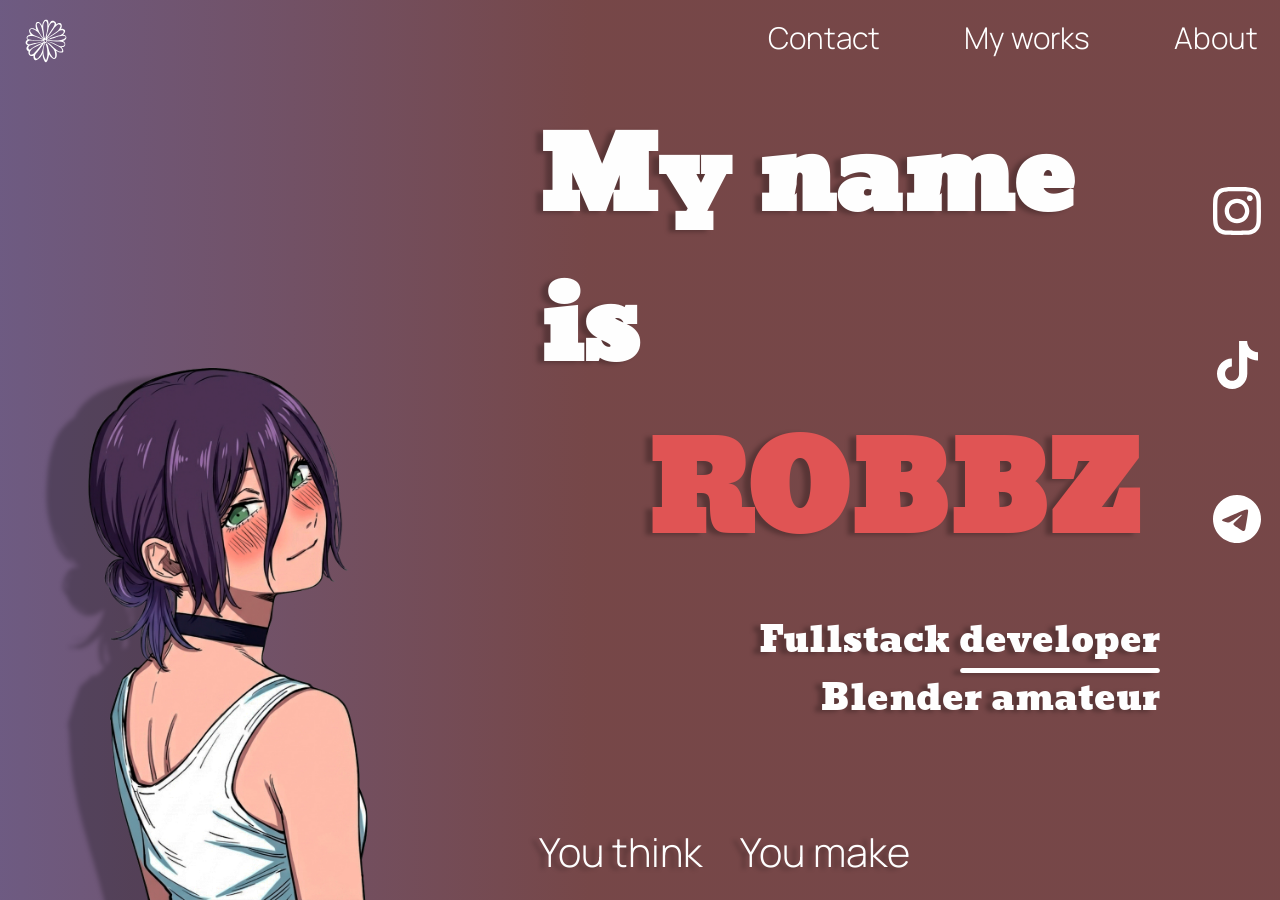
==== index.html @ 2872ca41 "about page/onpage anim done" ====
<!DOCTYPE html>
<html lang="en">
<head>
    <meta charset="UTF-8">
    <meta name="viewport" content="width=device-width, initial-scale=1.0">
    <title>B8B8B8</title>
    <link rel="stylesheet" href="css/styles.css">
</head>
<body>
    <div class="wrapper">
        <header class="container">
            <nav>
                <ul>
                    <li> 
                        <a href="/index.html">
                            <svg fill="currentColor" version="1.1" viewBox="144 144 512 512" xmlns="http://www.w3.org/2000/svg">
                                <path d="m611.34 379.15c2.3242-3.7383 7.0469-11.348 5.9961-20.285-1.5938-13.453-15.73-25.262-35.035-29.043 18.383-14.105 25.926-32.805 20.285-43.797-4-7.7891-14.391-11.25-19.363-12.906-11.145-3.7148-20.93-2.3984-25.816-1.3867 3.125-3.8438 10.348-13.828 11.062-28.121 0.17188-3.4492 1.2305-24.539-12.449-33.191-12.004-7.5938-31.953-3.4492-45.641 12.449-0.50391-3.918-2.9688-19.508-16.594-30.426-3.3008-2.6406-14.762-11.824-28.121-9.2188-13.02 2.5391-20.07 14.746-26.738 26.277-6.0898 10.539-8.8164 20.309-10.141 26.738-0.26172-6.8008-0.86328-16.141-2.3086-27.199-3.4062-26.066-7.375-29.867-9.2188-31.348-8.0547-6.4648-20.844-4.9688-29.043-0.92187-9.0781 4.4727-13.012 12.305-18.902 24.434-4.0195 8.2812-9.0586 21.004-11.527 37.801-2.0625-5.2031-5.4648-12.484-11.062-20.285-5.2188-7.2695-9.1484-12.746-16.137-16.594-9.0977-5.0117-21.559-6.2773-28.582-2.7656-14.594 7.2891-18.238 41.449-2.7656 83.441-27.953-26.625-63.59-23.52-74.684-8.2969-8.8125 12.086-4.8867 35.598 11.062 54.859-25.824 3.0234-42.934 19.699-42.875 35.5 0.035156 9.4102 6.1602 16.844 10.141 20.746-17.633 9.0195-24.434 28.605-17.98 42.41 4.457 9.543 14.969 15.73 26.738 16.594-16.164 10.168-23.617 28.57-18.902 44.254 4.6602 15.492 19.297 22.031 21.668 23.051-5.2617 16.312 0.57422 33.855 13.828 42.875 10.949 7.4531 25.496 8.0898 37.801 1.8438-1.832 24.66 6.7109 44.531 19.824 48.871 13.719 4.5352 28.766-9.1406 41.031-20.285 10.328-9.3867 26.898-27.574 37.344-58.547-0.91016 13.637-0.67188 36.336 8.7617 61.777 4.7852 12.918 14.168 38.215 25.355 38.266 8.4141 0.035156 20.676-14.184 35.957-83.906 17.07 34.57 45.359 52.574 60.855 47.02 16.809-6.0156 28.867-43.422 11.527-87.129 35.395 23.316 67.637 25.051 76.066 13.371 7.1289-9.8789-1.1602-31.59-17.059-51.637 16.781 3.0391 32.918-6.0742 38.266-20.285 6.3086-16.762-3.5078-37.656-23.051-43.797 4.6875-1.1602 20.824-5.7617 30.426-21.207zm-53.016-92.973c2.4531-0.41797 22.504-3.8359 28.582 5.8398 2.4688 3.9297 1.7227 8.5781 1.2305 11.68-0.64453 4.0273-2.9766 12.891-15.367 22.742-10.969 8.7227-21.301 11.441-35.035 15.367 0 0-20.34 5.8125-46.406 14.137-25.684 8.2031-45.555 16.184-58.09 21.512-8.2578 3.5117-15.094 6.6289-19.977 8.9141-0.82031-1.3281-1.6367-2.6641-2.457-3.9961 18.176-14.281 33.473-25.008 44.254-32.27 10.121-6.8125 13.652-8.8164 34.113-22.434 4.168-2.7695 19.078-12.723 28.582-19.055 20.852-13.906 31.469-20.887 40.57-22.438zm-41.492-53.168c8.6094-7.043 16.184-11.91 24.434-10.141 6.0352 1.293 11.777 5.9961 13.828 11.984 0.90234 2.6289 1.9336 7.9688-6.918 24.434-5.1094 9.5078-8.4805 15.773-17.059 25.355-9.6211 10.746-18.426 17.434-37.801 30.887-23.191 16.105-31.559 21.105-47.02 31.809-10.242 7.0898-24.254 17.133-40.566 29.965 7.5625-10.531 17.875-25.02 29.965-42.41 14.777-21.25 30.344-41.945 45.176-63.156 2.6094-3.7344 15.188-21.738 35.961-38.727zm-95.891 61.312c7.082-27.652 4.9336-31.57 11.984-50.25 5.3203-14.098 9.9961-21.008 14.75-26.277 5.3555-5.9336 14.137-15.668 26.277-15.215 1.0195 0.039063 12.031 0.60547 16.594 8.2969 1.6367 2.7539 3.6172 8.4023-4.1523 26.738-6.3984 15.105-13.719 25.383-18.902 32.734-8.2773 11.738-16.09 23.805-24.434 35.5-8.8164 12.352-21.191 30.344-35.5 53.48 0.40234-6.125 1.25-15.289 3.2305-26.277 2.9219-16.18 5.3398-19.957 10.152-38.73zm-41.953-89.895c2.707-5.5117 8.6953-17.723 16.594-17.516 5.7773 0.15234 9.957 6.8711 11.984 10.141 6.0703 9.7734 6.457 19.469 6.4531 34.113-0.011719 21.836-0.011719 32.754-1.3867 45.176-1.1641 10.531-2.6094 23.664-6.918 40.566-3.6328 14.262-7.3516 23.562-8.7617 40.109-0.57812 6.8125-0.5625 12.445-0.46484 16.137-2.1523-0.30859-4.3008-0.61328-6.4531-0.92188-2.8867-5.7891-6.8359-14.781-9.6836-26.277-3.4922-14.121-3.0469-22.859-4.1523-39.645-1.8672-28.535-4.5938-25.207-5.5312-47.02-1.2891-30.586 3.7031-45.445 8.3203-54.863zm25.973 194.85c-0.21484 5.8477-4.6992 12.191-10.758 12.293-5.9414 0.10156-9.9688-5.8594-11.062-10.449-1.3594-5.7148 0.93359-13.141 6.1445-15.059 3.4492-1.2695 6.832 0.36328 7.9922 0.92188 4.207 2.0312 7.8906 6.7109 7.6836 12.293zm-100.5-185.63c3.3711-4.4219 9.418-7.0977 15.059-6.4531 6.7852 0.76953 11.246 6.1367 14.75 11.062 13.508 18.977 18.637 39.641 19.668 43.949 8.2578 34.469 11.984 56.246 11.984 56.246 2.4883 14.535 5.7266 34.215 9.2188 57.781-4.3945-5.2617-10.051-12.309-16.289-20.898-6.1914-8.5234-16.27-22.52-26.738-42.41-2.9531-5.6055-8.2188-18.082-18.746-43.023-1.7578-4.168-7.1641-17.168-10.449-34.727-2.0586-11.059-1.9844-16.906 1.543-21.527zm-73.762 75.91c0.14062-2.3125 0.99219-10.066 7.0703-14.75 1.7852-1.375 6.6445-4.5078 18.438-2.7656 8.4688 1.25 16.922 4.4844 33.805 16.289 16.078 11.238 24.348 17.125 33.805 27.965 9.1055 10.434 10.438 15.227 22.434 33.316 9.5273 14.363 18.477 26.062 25.609 34.848-18.066-11.656-33.539-19.176-44.5-23.93-19.41-8.4219-29.121-12.637-35.816-14.73-4-1.2539-15.168-4.7656-27.973-12.555-1.2031-0.73438-2.2969-1.4492-3.3789-2.1953-3.8242-2.6289-13.508-9.6797-21.82-21.82-7.9414-11.617-7.7852-17.879-7.6719-19.672zm-26.738 71.609c7.5703-15.121 38.934-13.715 50.098-13.215 6.3242 0.28125 24.598 1.5586 58.09 14.445 14.645 5.6367 34.277 14.293 56.367 27.523-21.73 1.6211-40.008 2.0625-53.742 2.1016-23.75 0.066406-37.07-1.0547-40.43-1.3438-4.8711-0.42969-2.9531-0.35156-35.035-4.918-24.625-3.5-32.406-4.4883-35.648-10.758-2.2734-4.3789-1.6445-9.9531 0.30078-13.836zm18.027 130.78c-6.5898-2.2305-9.8789-10.742-10.652-16.137-1.4805-10.363 5.0547-18.148 7.2891-20.812 2.3828-2.8359 7.3047-7.7539 31.906-15.113 8.0859-2.418 10.352-2.7266 35.266-8.8164 12.078-2.9492 18.113-4.4258 23.516-5.8789 17.215-4.625 29.277-8.6016 32.336-9.6172 8.832-2.9375 16.172-5.6445 21.512-7.6836-0.40625-1.3281-0.82031-2.6641-1.2305-3.9961-8.3477 3.1406-15.586 5.4297-21.207 7.0703-2.6758 0.78125-14.93 4.3086-33.191 7.6836-11.168 2.0664-9.9336 1.3594-21.207 3.3789-7.1992 1.2891-20.398 3.6523-36.57 7.9922-17.527 4.6992-21.02 7.0195-29.504 5.8398-3.9961-0.55469-13.926-1.9336-18.438-9.8359-3.0469-5.3359-2.0625-10.898-1.8438-11.984 2.1406-10.812 14.117-15.793 17.516-17.211 9.3359-3.8828 17.516-2.9961 26.121-2.1523 18.824 1.8477 37.066 3.2461 44.871 3.6875 11.176 0.63672 11.039 0.035156 59.625-0.61328 10.117-0.13672 18.398-0.21484 23.766-0.26562 0.42969 1.8789 0.99219 3.9297 1.7422 6.1055 0.89844 2.6016 1.8906 4.9062 2.875 6.9141-3.5117 1.6758-8.7422 4.1602-15.113 7.1406-12.379 5.7773-19.41 8.9141-25.609 11.754-2.2383 1.0273-17.891 8.2266-35.266 17.215-20.484 10.59-30.727 15.887-40.723 22.672-22.344 15.16-29.137 25.594-37.785 22.664zm29.301 52.398c-8.9219 2.8047-13.609 1.3281-16.289-0.30859-6.2969-3.8438-7.3789-12.125-7.6836-14.445-0.37891-2.8828-1.6172-16.008 15.98-35.344 14.688-16.137 30.762-23.715 38.414-27.352 18.254-8.6758 43.875-21.211 78.066-39.031-6.3984 7.75-16.398 19.926-28.582 35.035-13.695 16.984-28.32 33.191-42.102 50.098-9.8633 12.094-20.988 26.062-37.805 31.348zm109.41-41.18c-3.5938 12.004-7.6914 25.398-16.902 41.18-3.4883 5.9766-8.6758 12.59-19.055 25.816-10.289 13.109-14.449 17.184-20.59 17.824-7.4961 0.78125-13.426-4.0156-14.137-4.6094-5.4453-4.5391-6.6797-10.68-7.375-14.445-0.84766-4.5664-1.2461-12.188 3.6875-23.355 5.1797-11.738 10.918-15.348 23.355-29.504 3.0781-3.5 9.4258-11.863 22.129-28.582 11.824-15.566 17.793-23.426 25.199-34.113 5.9648-8.6055 14.051-20.766 23.051-35.957 1.3281 0.82031 2.6641 1.6367 3.9961 2.457-2.6289 6.1445-6.4492 15.684-10.141 27.66-7.582 24.59-6.0195 31.578-13.219 55.629zm234.2-79.602c3.5117 4.4648 3.9805 7.8984 3.9961 9.8359 0.066407 9.3359-9.7891 15.371-12.293 16.902-7.957 4.8711-16.035 4.7461-24.895 4.6094-8.2227-0.125-14.367-1.9297-16.289-2.457-20.133-5.5664-32.066-14.531-56.41-26.418-12.125-5.9258-23.449-11.387-39.465-15.957-11.723-3.3438-21.711-4.9961-28.551-5.8789-0.14063 1.6758-0.28125 3.3594-0.41797 5.0391 6.0391 1.4961 15.184 4.0039 26.031 7.9766 10.051 3.6836 19.973 8.4648 39.805 18.027 8.3867 4.0469 3.4023 1.7383 32.52 16.105 5.2227 2.5781 9.4961 4.6797 15.426 7.8633 12.82 6.8867 19.301 10.496 24.895 15.98 2.2617 2.2148 8.1328 8.293 11.371 17.824 1.5703 4.625 3.0078 9.0586 0.92188 12.906-2.7617 5.0898-9.9414 5.9297-14.445 6.4531-10.012 1.168-18.172-1.6836-22.434-3.3789-7.4805-2.9844-14.438-6.9922-33.805-23.051-13.504-11.195-20.258-16.797-27.66-24.277-13.422-13.566-14.027-17.227-24.895-25.508-6.7422-5.1445-19.254-13.457-20.285-14.137-4.293-2.8477-7.9062-5.1523-10.449-6.7617-2.3594 1.4375-4.7109 2.8672-7.0703 4.3008 7.3398 5.3086 16.723 12.555 27.043 21.82 19.156 17.191 30.812 31.684 34.422 36.266 10.238 13 15.352 19.496 19.363 30.117 2.4297 6.4375 3.668 14.742 6.1445 31.348 0.71484 4.8008 2.1367 14.957 0 27.043-0.91016 5.168-2.293 9.6367-6.1445 12.293-3.6367 2.5039-7.7695 2.2109-8.6055 2.1523-8.2969-0.58984-14.246-8.8867-21.207-19.977-10.277-16.379-15.418-24.57-20.285-36.266-7.6211-18.328-12.016-35.52-14.137-44.871-4.0195-17.699-4.2305-26.32-11.371-38.414-4.7656-8.0742-10.277-13.73-14.137-17.211-2.0508 2.0508-4.0977 4.0977-6.1445 6.1445 3.9258 9.2188 8.625 21.922 12.293 37.492 4.3867 18.633 5.3867 33.258 6.1445 45.176 0.86719 13.598 1.6484 25.797 0 41.488-1.293 12.324-4.4141 29.961-12.602 50.406-2.9844-3.6562-6.8984-8.918-10.758-15.672-3.2344-5.668-8.6992-16.355-12.906-34.113-6.3633-26.852-5.4531-51.262-4.6094-62.699 2.0977-28.527 9.3516-52.766 17.211-71.613 0.85156 0.10156 11.305 1.1797 18.438-7.0703 6.6641-7.707 4.8359-17.078 4.6094-18.133 15.934 2.9883 28.996 4.6094 37.801 5.5312 19.195 2.0039 38.594 2.8203 59.32 3.6875 20.43 0.85547 25.258 1.4414 32.578 2.1523 29.5 2.8906 44.008 6.8516 51.938 16.922zm-8.6055-42.418c-13.203 6.0039-24.098 8.6641-26.43 9.2188-10.934 2.6094-21.004 3.8984-31.961 4.6094-10.121 0.65625-22.859 0.94141-52.559-1.2305-13.184-0.96094-30.547-2.4688-51.02-4.918 8.9766-2.918 23.703-7.8203 41.797-14.445 17.871-6.543 38.223-14.48 66.695-23.664 0 0 21.289-6.8672 45.793-7.6836 0 0 6.5781-0.21484 19.977 3.3789 2.832 0.76172 6.4883 1.8828 8.9141 5.2227 0.54297 0.74609 1.9648 2.9023 2.1523 5.8398 0.21484 3.4258-1.3164 6.6953-4.918 10.758-6.3164 7.1211-13.809 10.809-18.441 12.914z"/>
                            </svg>
                        </a>
                    </li>
                    <li> <a href="#">Contact</a></li>
                    <li> <a href="#">My works</a></li>
                    <li class="aboutbutton"> <a href="/about.html">About</a></li>
                </ul>
            </nav>
        </header>
        
        <div class="hero">
            <div class="reze">
                <img src="reze.png" alt="reze" id="imagereze" draggable="false" oncontextmenu="return false"> 
            </div> 

            <div class="hero--info">  
                
                <div class="hello--text">
                    <h1 style="color: #FEFEFE; font-size: 100px;">My name is</h1>
                    <h1 style="color: #E05454; font-size: 120px;">ROBBZ</h1>
                    <div class="specialities">
                        <h3>Fullstack developer</h3>
                        <img src="icons/Line 1.svg" alt="line" id="linepic">
                        <h3>Blender amateur</h3>
                    </div>
                </div>
                <div class="hello--footer">
                    <h2>You think</h2>
                    <h2>You make</h2>
                    <h2>You deploy</h2>
                </div>
               
            </div>
            <div class="social">
                <a href="#">
                    <!-- <img src="instagram.svg" alt="instagramicon"> -->
                    <svg width="48" height="48" viewBox="0 0 48 48" fill="none" xmlns="http://www.w3.org/2000/svg">
                        <g clip-path="url(#clip0_4_253)">
                            <path d="M24 4.32187C30.4125 4.32187 31.1719 4.35 33.6938 4.4625C36.0375 4.56562 37.3031 4.95938 38.1469 5.2875C39.2625 5.71875 40.0688 6.24375 40.9031 7.07812C41.7469 7.92188 42.2625 8.71875 42.6938 9.83438C43.0219 10.6781 43.4156 11.9531 43.5188 14.2875C43.6313 16.8187 43.6594 17.5781 43.6594 23.9813C43.6594 30.3938 43.6313 31.1531 43.5188 33.675C43.4156 36.0188 43.0219 37.2844 42.6938 38.1281C42.2625 39.2438 41.7375 40.05 40.9031 40.8844C40.0594 41.7281 39.2625 42.2438 38.1469 42.675C37.3031 43.0031 36.0281 43.3969 33.6938 43.5C31.1625 43.6125 30.4031 43.6406 24 43.6406C17.5875 43.6406 16.8281 43.6125 14.3063 43.5C11.9625 43.3969 10.6969 43.0031 9.85313 42.675C8.7375 42.2438 7.93125 41.7188 7.09688 40.8844C6.25313 40.0406 5.7375 39.2438 5.30625 38.1281C4.97813 37.2844 4.58438 36.0094 4.48125 33.675C4.36875 31.1438 4.34063 30.3844 4.34063 23.9813C4.34063 17.5688 4.36875 16.8094 4.48125 14.2875C4.58438 11.9437 4.97813 10.6781 5.30625 9.83438C5.7375 8.71875 6.2625 7.9125 7.09688 7.07812C7.94063 6.23438 8.7375 5.71875 9.85313 5.2875C10.6969 4.95938 11.9719 4.56562 14.3063 4.4625C16.8281 4.35 17.5875 4.32187 24 4.32187ZM24 0C17.4844 0 16.6688 0.028125 14.1094 0.140625C11.5594 0.253125 9.80625 0.665625 8.2875 1.25625C6.70312 1.875 5.3625 2.69062 4.03125 4.03125C2.69063 5.3625 1.875 6.70313 1.25625 8.27813C0.665625 9.80625 0.253125 11.55 0.140625 14.1C0.028125 16.6687 0 17.4844 0 24C0 30.5156 0.028125 31.3312 0.140625 33.8906C0.253125 36.4406 0.665625 38.1938 1.25625 39.7125C1.875 41.2969 2.69063 42.6375 4.03125 43.9688C5.3625 45.3 6.70313 46.125 8.27813 46.7344C9.80625 47.325 11.55 47.7375 14.1 47.85C16.6594 47.9625 17.475 47.9906 23.9906 47.9906C30.5063 47.9906 31.3219 47.9625 33.8813 47.85C36.4313 47.7375 38.1844 47.325 39.7031 46.7344C41.2781 46.125 42.6188 45.3 43.95 43.9688C45.2812 42.6375 46.1063 41.2969 46.7156 39.7219C47.3063 38.1938 47.7188 36.45 47.8313 33.9C47.9438 31.3406 47.9719 30.525 47.9719 24.0094C47.9719 17.4938 47.9438 16.6781 47.8313 14.1188C47.7188 11.5688 47.3063 9.81563 46.7156 8.29688C46.125 6.70312 45.3094 5.3625 43.9688 4.03125C42.6375 2.7 41.2969 1.875 39.7219 1.26562C38.1938 0.675 36.45 0.2625 33.9 0.15C31.3313 0.028125 30.5156 0 24 0Z" fill="currentColor"/>
                            <path d="M24 11.6719C17.1938 11.6719 11.6719 17.1938 11.6719 24C11.6719 30.8062 17.1938 36.3281 24 36.3281C30.8062 36.3281 36.3281 30.8062 36.3281 24C36.3281 17.1938 30.8062 11.6719 24 11.6719ZM24 31.9969C19.5844 31.9969 16.0031 28.4156 16.0031 24C16.0031 19.5844 19.5844 16.0031 24 16.0031C28.4156 16.0031 31.9969 19.5844 31.9969 24C31.9969 28.4156 28.4156 31.9969 24 31.9969Z" fill="currentColor"/>
                            <path d="M39.6937 11.1843C39.6937 12.778 38.4 14.0624 36.8156 14.0624C35.2219 14.0624 33.9375 12.7687 33.9375 11.1843C33.9375 9.59053 35.2313 8.30615 36.8156 8.30615C38.4 8.30615 39.6937 9.5999 39.6937 11.1843Z" fill="currentColor"/>
                            
                        </g>
                        <defs>
                            <clipPath id="clip0_4_253">
                                <rect width="48" height="48" fill="white"/>
                            </clipPath>
                        </defs>
                    </svg>

                </a>
                <a href="#">
                    <!-- <img src="tiktok.svg" alt="tiktokicon"> -->
                    <svg width="48" height="48" viewBox="0 0 48 48" fill="none" xmlns="http://www.w3.org/2000/svg">
                        <path d="M34.1451 0H26.0556V32.6956C26.0556 36.5913 22.9444 39.7913 19.0725 39.7913C15.2007 39.7913 12.0894 36.5913 12.0894 32.6956C12.0894 28.8696 15.1315 25.7391 18.8651 25.6V17.3913C10.6374 17.5304 4 24.2783 4 32.6956C4 41.1827 10.7757 48 19.1417 48C27.5075 48 34.2833 41.1131 34.2833 32.6956V15.9304C37.3255 18.1565 41.059 19.4783 45 19.5479V11.3391C38.9157 11.1304 34.1451 6.12173 34.1451 0Z" fill="currentColor"/>
                    </svg>

                </a>
                <a href="#">
                    <!-- <img src="telegram.svg" alt="telegramicon"> -->
                     <svg width="48" height="48" viewBox="0 0 48 48" fill="none" xmlns="http://www.w3.org/2000/svg">
                        <g clip-path="url(#clip0_5_265)">
                            <path fill-rule="evenodd" clip-rule="evenodd" d="M48 24C48 37.2548 37.2548 48 24 48C10.7452 48 0 37.2548 0 24C0 10.7452 10.7452 0 24 0C37.2548 0 48 10.7452 48 24ZM24.8601 17.7179C22.5257 18.6888 17.8603 20.6984 10.8638 23.7466C9.72766 24.1984 9.13251 24.6404 9.07834 25.0726C8.98677 25.803 9.90142 26.0906 11.1469 26.4822C11.3164 26.5355 11.4919 26.5907 11.6719 26.6492C12.8973 27.0475 14.5457 27.5135 15.4026 27.5321C16.1799 27.5489 17.0475 27.2284 18.0053 26.5707C24.5423 22.158 27.9168 19.9276 28.1286 19.8795C28.2781 19.8456 28.4852 19.803 28.6255 19.9277C28.7659 20.0524 28.7521 20.2886 28.7372 20.352C28.6466 20.7383 25.0562 24.0762 23.1982 25.8036C22.619 26.3421 22.2081 26.724 22.1242 26.8113C21.936 27.0067 21.7443 27.1915 21.56 27.3692C20.4215 28.4667 19.5678 29.2896 21.6072 30.6336C22.5873 31.2794 23.3715 31.8135 24.1539 32.3463C25.0084 32.9282 25.8606 33.5085 26.9632 34.2313C27.2442 34.4155 27.5125 34.6068 27.7738 34.7931C28.7681 35.5019 29.6615 36.1388 30.7652 36.0373C31.4065 35.9782 32.0689 35.3752 32.4053 33.5767C33.2004 29.3263 34.7633 20.1169 35.1244 16.3219C35.1561 15.9895 35.1163 15.5639 35.0843 15.3771C35.0523 15.1904 34.9855 14.9242 34.7427 14.7272C34.4552 14.4939 34.0113 14.4447 33.8127 14.4482C32.91 14.4641 31.5251 14.9456 24.8601 17.7179Z" fill="currentColor"/>
                        </g>
                        <defs>
                            <clipPath id="clip0_5_265">
                                <rect width="48" height="48" fill="currentColor"/>
                            </clipPath>
                        </defs>
                    </svg>

                </a>
            </div>
        </div>
        
    </div>
    <script src="js/script.js"></script>
</body>
</html>
---- css/styles.css ----
@import url('https://fonts.googleapis.com/css2?family=Moul&display=swap');

@import url('https://fonts.googleapis.com/css2?family=Manrope:wght@200..800&display=swap');

/* отступы margin padding
    margin - внешний отступ
    padding - внутренний (в объекте) отступ
    margin: 20px - со всех сторон отступ
    margin: 20px 50px; - первое значение верх и низ; второе значение - боковые  
    margin: 20px 50px 100px - первое значение верх; второе - боковые; третье - низ 
    margin: 20px 50px 100px 200px - первое значение верх; второе - бок справа; третье - низ; четвертое - бок слева;
    padding - всё то же самое, что и margin */
/* float
    блоки (div) всегда идут друг за другом (по умолчанию сверху - вниз).
    для изменения направления (чтобы блоки были на одном уровне) используется float:

    html
    <div id="first"></div>
    <div id="second"></div>
    css
    #first {
        float: left
    } - блок first будет прижат к левой стороне
    #second {
        float: left - второй блок прижмётся уже к первому в левую сторону
    } */


/* vh и vw
    vh (viewport height) vw (viewport width) - берут значение размера видимого окна браузера
    30vh - 30% высоты видимого окна браузера */

/* position
    position даёт таскать элементы с помощью left, right и т.п. (кроме static)
    position: static - по умолчанию
    position: relative - не влияет на расположение соседних элементов
    position: absolute - не особо понял, но используется вместе с relative
    (https://youtu.be/jQCzxM2dPWU?list=PL0MUAHwery4ojFkcq8PD-6ylUalMGqXfs&t=264)
    position: fixed - фиксирует элемент, чтобы при скролле он не уходил вверх
    position: sticky - по типу бокового меню в магазинах, закрепляется как fixed когда
    до него доходит скролл

    top,left и др: 50% - если position - relative, то проценты берутся от самого элемента
    если absolute,sticky,fixed - берется ширина родительского элемента

    top,left и др. заменяются новым словом inset: 0 0 0 0 */

/*    контекст наложения z-index (работает только если прописан position (не static) )
    чем ниже код элемента в разметке - тем выше слой элемента оси z
    лучше задавать с кратностью 10 или 100. */

    
/*  flexbox (display: flex) - расположение дочерних элементов внутри 
    родительского элемента 
    
    justify-content - main axis(ось x слева направо)
    align-items - secondary(cross, поперечная) axis(ось y сверху вниз)
    flex-direction - по умолчанию row (блоки в строку); row-reverse (реверсирует полностью
    main axis); column - переворачивает main axis в положение "сверху-вниз" и так-же 
    разворачивает secondary axis
    gap - расстояние между блоками
    flex-wrap - wrap: responsive alignment блоков (при сужении окна переносит блоки 
    на следующую строку); nowrap: блоки будут сжиматься при сужении окна. При переносе
    блоков на новую строку - у этой строки так-же появляется свой main и secondary axis
     
    пример: расположение дочерних 
    элементов списка (li) в родительском неупорядоченном 
    списке (ul) делаются колонкой таким образом: 
    
    .container ul {
    display: flex; 
    justify-content: space-between; 
    flex-direction: column;
    align-items: end; 
}

    .container li {
    list-style-type: none;
} 
    
    align-self — это свойство, которое позволяет одному конкретному элементу 
    выровняться иначе, чем задал родитель через align-items. (работает только внутри 
    flex-контейнера)

    */

/*

*/    

@font-face {
    font-family: "Moul-Regular";
    src: url("../fonts/Moul-Regular.ttf"), format(".ttf");
    font-style: normal;
}

@font-face {
    font-family: "Manrope-Regular";
    src: url("../fonts/static/Manrope-Light.ttf");
    font-style: normal;
}

* {
    margin: 0;
    padding: 0;
    
}

html {
    height: 100%; /* height берется от % viewport браузера (размера окна) - vh*/
}


body {
    height: 100%; /* height берется от % height html*/
    background: linear-gradient(-90deg, rgba(84, 25, 26, 0.8) 54%, rgba(48, 21, 77, 0.7) 100%);
}

.about-body {
    height: 100%;
    background: linear-gradient(90deg, rgba(84, 25, 26, 0.8) 54%, rgba(48, 21, 77, 0.7) 100%);
}

img {
    display: block;
    max-width: 100%;
  

}

.wrapper {
    display: flex;
    flex-direction: column;
    width: 100%;
    height: 100%; /* height берется от % height body*/
    /* overflow-y: hidden; */
}

.container {
    height: 10%; /* height берется относительно родит. элемента -> 
    10% ширины от wrapper
    /* после container во .wrapper остаётся 90% height - если задать
    в дочернем ему блоке ниже больше height (например 100%) - 
    будет переполнение и появляется полоса прокрутки */
    /* border: black 2px solid; */
    display: flex;
    /* justify-items: end; */
    align-items: center; 
    flex-shrink: 0;
}

.container nav {
    width: 100%;
    /* border: 2px black dotted; */
}

.container ul {
    display: flex; 
    flex-direction: row;
    justify-content: flex-end;
    gap: 80px;
    margin: 0 20px;
    /* border: lightpink 2px solid; */
    
}   

.container li {
    list-style-type: none;
    padding: 2px;
}

.container li a {
    color: white;
    text-decoration: none;
    font-family: "Manrope-Regular", "Manrope";
    font-weight: 400;
    font-size: 30px;
}

.container li a:hover {
    color: #E05454;
    transition: 200ms;
}

.container nav ul li:first-child {
    margin-right: auto;
}

.container nav ul li a svg {
    color: white;
    width: 48px;
    height: 48px;
}

.container nav ul li a:hover svg {
    color: #E05454;
    transition: 200ms;
}


.hero {
    /* border: lime 2px dotted; */
    width: 100%;
    height: 90%;
    display: flex;
    justify-content: space-around;
    flex-wrap: wrap;
}

.reze {
    width: 35%;
    height: 100%;
    /* border: dotted 2px red; */
    /* max-height: 100%; */
    z-index: 20;
    display: flex;
    flex-direction: column;
    justify-content: flex-end;
    flex-wrap: nowrap;
    opacity: 0;
    transition: opacity 500ms ease-in 50ms;
}

.reze.visible {
    opacity: 1;
}

#imagereze {
    width: 80%;
    /* margin-bottom: 10%; */
    /* border: dotted 2px red; */
    /* float: left;  */
    z-index: 21;
    /* position: fixed; */
    
    filter: drop-shadow(-42px 8px 2px rgba(0, 0, 0, 0.25)); /* работает с прозрачным фоном картинки */

}

.hero--info {
    /* border: yellow 2px dotted; */
    display: flex;
    flex-direction: column;
    flex-wrap: nowrap;
    z-index: 21;
    width: 50%;
    height: 86vh;
    padding: 15px;
    filter: drop-shadow(-7px 2px 2px rgba(0, 0, 0, 0.25));
}

.hello--text {
    /* border: cyan 2px dotted; */
    display: flex;
    flex-direction: column;
    justify-items: right;
    align-items: center;
    flex-wrap: wrap;
    line-height: 1.5;
    font-family: "Moul-Regular", "Moul";
    opacity: 0;
    transition: opacity 1s ease-in 100ms;
}

.hello--text.visible {
    opacity: 1;
}

.hello--text h1:first-child {
    align-self: flex-start; /* только первый h1 — влево */
    padding: 0 20px;
}

.hello--text h1:nth-child(2) {
    align-self: flex-end; /* nth-child(2) - второй h1 после first-child и т.д. */
    padding: 0 20px;
}




.specialities {
    align-self: flex-end;
    color: #FEFEFE;
    font-size: 30px;
    margin-top: 30px;
    
    display: flex;
    flex-direction: column;
    align-items: flex-end;
    
}

.specialities h3 {
    font-weight: lighter;
}

#linepic {
    width: 50%;
}

.hello--footer {
    display: flex;
    /* border: dotted 2px rgb(128, 0, 255); */
    flex-direction: row;
    justify-content: space-around;
    margin-top: auto;
    font-family: "Manrope-Regular", "Manrope", sans-serif;
    font-weight: 800;
    color: #FEFEFE;
}

.hello--footer h2 {
    font-weight: 300;
    font-size: 40px;
    opacity: 0;
    transition: opacity 1s ease-in 1000ms;
}

.hello--footer h2.visible {
    opacity: 1;
}

.hero .social {
    align-self: center;
}


.social {
    /* border: dotted 2px rgb(194, 20, 197); */
    height: 40vh;
    display: flex;
    flex-direction: column;
    justify-content: space-between;
    /* margin-bottom: 10%; */
    margin: 0 0 20% 0;
    /* padding: 15px 0; */
    /* visibility: hidden; */
    /* width: 5%; */
}

.social a {
    opacity: 0;
    transition: opacity 1s ease-in 250ms;
}

.social a.visible {
    opacity: 1;
}

.social a svg {
    color: white;
}

.social a:hover svg {
    color: #E05454;
    transition: 0.2s;
}

.about-hero {
    display: flex;
    flex-direction: row;
    width: 100%;
    height: 90%;
    flex-wrap: nowrap;
    flex: 1;
}

.about-info {
    display: flex;
    flex-direction: column;
    justify-content: space-between;
    height: 100%;
    width: 60%;
    /* border: 2px lightgreen dotted; */
}

.about--text {
    /* border: 2px cyan dotted; */
    display: flex;
    flex-direction: column;
    justify-content: space-between;
    flex-wrap: wrap;
    height: 45%;
    padding: 20px;
    margin: 20px;
    color: white;
}

.aboutheader {
    font-family: "Moul-Regular", "Moul";
    font-size: 3em;
    opacity: 0;
    transition: opacity 500ms ease-in 50ms;
}

.aboutheader.visible {
    opacity: 1;
}

.first-text, .second-text {
    font-family: "Manrope-Regular", "Manrope";
    font-size: 1.5em;
    text-align: justify;
    opacity: 0;
    transition: opacity 1s ease-in 100ms;
}

.first-text.visible, .second-text.visible {
    opacity: 1;
}

.skills-header {
    /* border: 2px white dotted; */
    color: white;
    font-family: "Moul-Regular", "Moul";
    font-size: 2em;
    margin-left: 40px;
    margin-top: auto;
    opacity: 0;
    transition: opacity 1s ease-in 100ms;
}

.skills-header.visible {
    opacity: 1;
}

.skills-info {
    display: flex;
    padding: 20px;
    /* margin: 20px; */
    height: 30%;
    justify-content: space-between;
    align-items: flex-start;
    opacity: 0;
    transition: opacity 1s ease-in 100ms;
    /* border: 2px lightseagreen dotted; */
    /* padding: 20px;
    margin: 20px; */
}

.skills-info.visible {
    opacity: 1;
}

.backend-cont {
    display: flex;
    align-items: center;
    justify-content: space-evenly;
    background-color: #A96262;
    width: 35%;
    height: 35%;
    border: 2px solid #523B5D;
    border-radius: 500px;
}

.frontend-cont {
    display: flex;
    align-items: center;
    justify-content: space-evenly;
    background-color: #A96262;
    width: 35%;
    height: 35%;
    border: 2px solid #523B5D;
    border-radius: 500px;
}

.hobby-cont {
    display: flex;
    align-items: center;
    justify-content: space-evenly;
    align-self: flex-end;
    background-color: #A96262;
    width: 35%;
    height: 35%;
    margin-bottom: 5%;
    border: 2px solid #523B5D;
    border-radius: 500px;
}

.c-item {
    border: 2px solid #523B5D;
    border-radius: 50%; 
    background-color: #945555; 
    width: 15%; 
    height: 60%;
    display: flex;
    justify-content: center;
    align-items: center;
}

.c-item img {
    width: 70%;
    height: 70%;
    object-fit: contain;
}

.c-item:hover {
    border: 2px solid #E05454;
    transition: 0.2s;
}




.about-reze {
    /* border: 2px yellow dotted; */
    width: 40%;
    height: 90vh;
    display: flex;
    align-items: flex-end;
    justify-content: flex-end;
    flex-wrap: nowrap;
    opacity: 0;
    transition: opacity 500ms ease-in 50ms;
}

.about-reze.visible {
    opacity: 1;
}

#imageaboutreze {
    width: 90%;
    height: 75%;
    filter: drop-shadow(37px 15px 2px rgba(0, 0, 0, 0.25));
    /* border: 2px yellow dotted; */
}






/* Когда ширина экрана становится меньше 768px (это примерно планшет) */
/* Когда ширина экрана становится меньше 480px (это примерно телефон) */
@media (max-width: 768px) {
    #first-text, #second-text {
        font-size: 14px;
    }
    #aboutheader {
        font-size: 1.5em;
        }

    #imageaboutreze {
        width: 90%;
        height: 50%;
        }

    .container li a {
        font-size: 14px;
        }
    .container ul {
        gap: 40px;

        }   
}

@media (max-width: 480px) {
  #first-text, #second-text {
    font-size: 10px;
  }
  #aboutheader {
    font-size: 1em;
    }
}
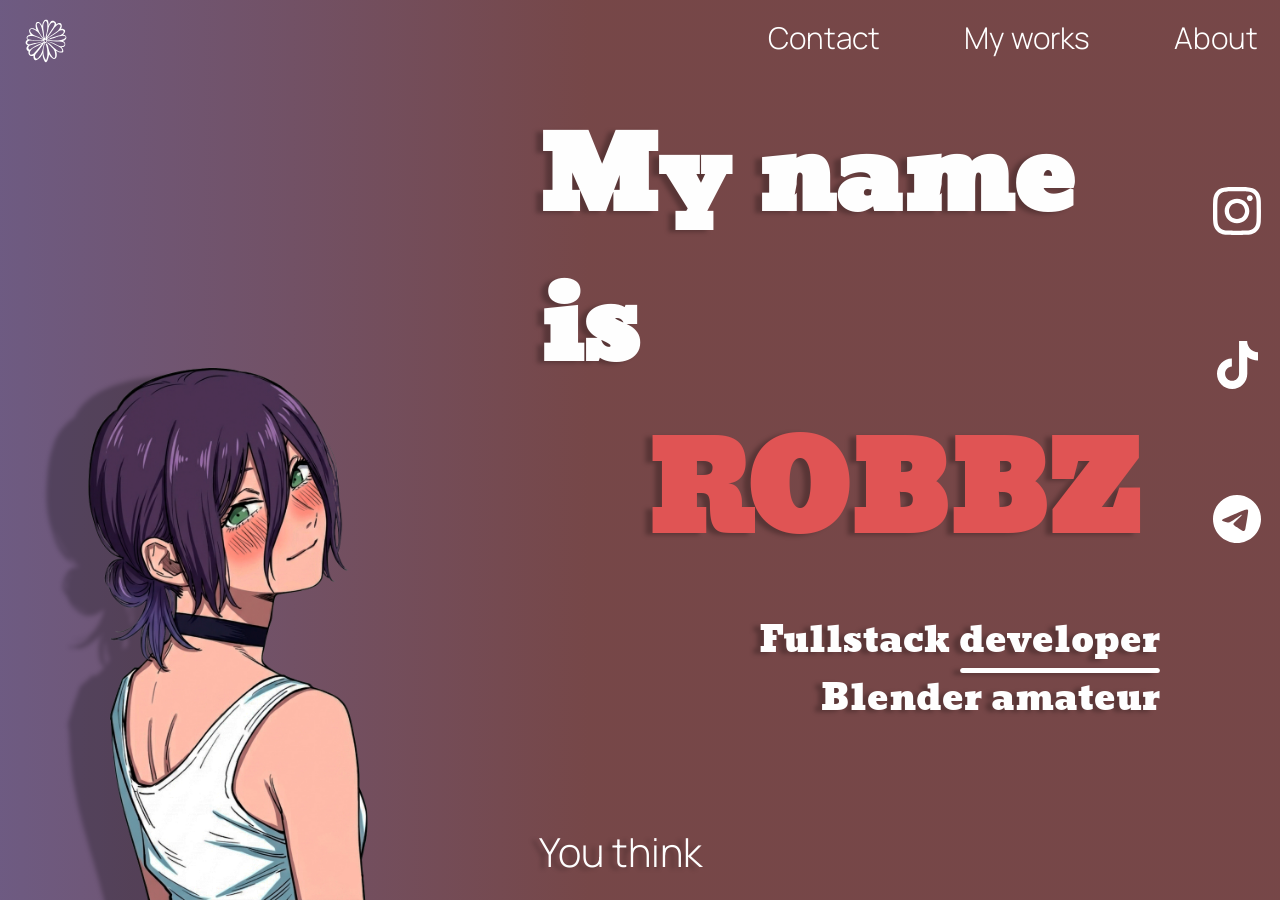
==== commit 0f35eedb: "minor edits/commclean" ====
--- a/index.html
+++ b/index.html
@@ -18,7 +18,7 @@
                             </svg>
                         </a>
                     </li>
-                    <li> <a href="#">Contact</a></li>
+                    <li> <a href="https://t.me/robussines" target="_blank">Contact</a></li>
                     <li> <a href="#">My works</a></li>
                     <li class="aboutbutton"> <a href="/about.html">About</a></li>
                 </ul>
@@ -49,8 +49,7 @@
                
             </div>
             <div class="social">
-                <a href="#">
-                    <!-- <img src="instagram.svg" alt="instagramicon"> -->
+                <a href="https://www.instagram.com/blenderenjoyer" target="_blank">
                     <svg width="48" height="48" viewBox="0 0 48 48" fill="none" xmlns="http://www.w3.org/2000/svg">
                         <g clip-path="url(#clip0_4_253)">
                             <path d="M24 4.32187C30.4125 4.32187 31.1719 4.35 33.6938 4.4625C36.0375 4.56562 37.3031 4.95938 38.1469 5.2875C39.2625 5.71875 40.0688 6.24375 40.9031 7.07812C41.7469 7.92188 42.2625 8.71875 42.6938 9.83438C43.0219 10.6781 43.4156 11.9531 43.5188 14.2875C43.6313 16.8187 43.6594 17.5781 43.6594 23.9813C43.6594 30.3938 43.6313 31.1531 43.5188 33.675C43.4156 36.0188 43.0219 37.2844 42.6938 38.1281C42.2625 39.2438 41.7375 40.05 40.9031 40.8844C40.0594 41.7281 39.2625 42.2438 38.1469 42.675C37.3031 43.0031 36.0281 43.3969 33.6938 43.5C31.1625 43.6125 30.4031 43.6406 24 43.6406C17.5875 43.6406 16.8281 43.6125 14.3063 43.5C11.9625 43.3969 10.6969 43.0031 9.85313 42.675C8.7375 42.2438 7.93125 41.7188 7.09688 40.8844C6.25313 40.0406 5.7375 39.2438 5.30625 38.1281C4.97813 37.2844 4.58438 36.0094 4.48125 33.675C4.36875 31.1438 4.34063 30.3844 4.34063 23.9813C4.34063 17.5688 4.36875 16.8094 4.48125 14.2875C4.58438 11.9437 4.97813 10.6781 5.30625 9.83438C5.7375 8.71875 6.2625 7.9125 7.09688 7.07812C7.94063 6.23438 8.7375 5.71875 9.85313 5.2875C10.6969 4.95938 11.9719 4.56562 14.3063 4.4625C16.8281 4.35 17.5875 4.32187 24 4.32187ZM24 0C17.4844 0 16.6688 0.028125 14.1094 0.140625C11.5594 0.253125 9.80625 0.665625 8.2875 1.25625C6.70312 1.875 5.3625 2.69062 4.03125 4.03125C2.69063 5.3625 1.875 6.70313 1.25625 8.27813C0.665625 9.80625 0.253125 11.55 0.140625 14.1C0.028125 16.6687 0 17.4844 0 24C0 30.5156 0.028125 31.3312 0.140625 33.8906C0.253125 36.4406 0.665625 38.1938 1.25625 39.7125C1.875 41.2969 2.69063 42.6375 4.03125 43.9688C5.3625 45.3 6.70313 46.125 8.27813 46.7344C9.80625 47.325 11.55 47.7375 14.1 47.85C16.6594 47.9625 17.475 47.9906 23.9906 47.9906C30.5063 47.9906 31.3219 47.9625 33.8813 47.85C36.4313 47.7375 38.1844 47.325 39.7031 46.7344C41.2781 46.125 42.6188 45.3 43.95 43.9688C45.2812 42.6375 46.1063 41.2969 46.7156 39.7219C47.3063 38.1938 47.7188 36.45 47.8313 33.9C47.9438 31.3406 47.9719 30.525 47.9719 24.0094C47.9719 17.4938 47.9438 16.6781 47.8313 14.1188C47.7188 11.5688 47.3063 9.81563 46.7156 8.29688C46.125 6.70312 45.3094 5.3625 43.9688 4.03125C42.6375 2.7 41.2969 1.875 39.7219 1.26562C38.1938 0.675 36.45 0.2625 33.9 0.15C31.3313 0.028125 30.5156 0 24 0Z" fill="currentColor"/>
@@ -66,15 +65,13 @@
                     </svg>
 
                 </a>
-                <a href="#">
-                    <!-- <img src="tiktok.svg" alt="tiktokicon"> -->
+                <a href="https://www.tiktok.com/@jardoza_" target="_blank">
                     <svg width="48" height="48" viewBox="0 0 48 48" fill="none" xmlns="http://www.w3.org/2000/svg">
                         <path d="M34.1451 0H26.0556V32.6956C26.0556 36.5913 22.9444 39.7913 19.0725 39.7913C15.2007 39.7913 12.0894 36.5913 12.0894 32.6956C12.0894 28.8696 15.1315 25.7391 18.8651 25.6V17.3913C10.6374 17.5304 4 24.2783 4 32.6956C4 41.1827 10.7757 48 19.1417 48C27.5075 48 34.2833 41.1131 34.2833 32.6956V15.9304C37.3255 18.1565 41.059 19.4783 45 19.5479V11.3391C38.9157 11.1304 34.1451 6.12173 34.1451 0Z" fill="currentColor"/>
                     </svg>
 
                 </a>
-                <a href="#">
-                    <!-- <img src="telegram.svg" alt="telegramicon"> -->
+                <a href="https://t.me/blenderenjoyer" target="_blank">
                      <svg width="48" height="48" viewBox="0 0 48 48" fill="none" xmlns="http://www.w3.org/2000/svg">
                         <g clip-path="url(#clip0_5_265)">
                             <path fill-rule="evenodd" clip-rule="evenodd" d="M48 24C48 37.2548 37.2548 48 24 48C10.7452 48 0 37.2548 0 24C0 10.7452 10.7452 0 24 0C37.2548 0 48 10.7452 48 24ZM24.8601 17.7179C22.5257 18.6888 17.8603 20.6984 10.8638 23.7466C9.72766 24.1984 9.13251 24.6404 9.07834 25.0726C8.98677 25.803 9.90142 26.0906 11.1469 26.4822C11.3164 26.5355 11.4919 26.5907 11.6719 26.6492C12.8973 27.0475 14.5457 27.5135 15.4026 27.5321C16.1799 27.5489 17.0475 27.2284 18.0053 26.5707C24.5423 22.158 27.9168 19.9276 28.1286 19.8795C28.2781 19.8456 28.4852 19.803 28.6255 19.9277C28.7659 20.0524 28.7521 20.2886 28.7372 20.352C28.6466 20.7383 25.0562 24.0762 23.1982 25.8036C22.619 26.3421 22.2081 26.724 22.1242 26.8113C21.936 27.0067 21.7443 27.1915 21.56 27.3692C20.4215 28.4667 19.5678 29.2896 21.6072 30.6336C22.5873 31.2794 23.3715 31.8135 24.1539 32.3463C25.0084 32.9282 25.8606 33.5085 26.9632 34.2313C27.2442 34.4155 27.5125 34.6068 27.7738 34.7931C28.7681 35.5019 29.6615 36.1388 30.7652 36.0373C31.4065 35.9782 32.0689 35.3752 32.4053 33.5767C33.2004 29.3263 34.7633 20.1169 35.1244 16.3219C35.1561 15.9895 35.1163 15.5639 35.0843 15.3771C35.0523 15.1904 34.9855 14.9242 34.7427 14.7272C34.4552 14.4939 34.0113 14.4447 33.8127 14.4482C32.91 14.4641 31.5251 14.9456 24.8601 17.7179Z" fill="currentColor"/>
--- a/css/styles.css
+++ b/css/styles.css
@@ -1,92 +1,6 @@
 @import url('https://fonts.googleapis.com/css2?family=Moul&display=swap');
 
 @import url('https://fonts.googleapis.com/css2?family=Manrope:wght@200..800&display=swap');
-
-/* отступы margin padding
-    margin - внешний отступ
-    padding - внутренний (в объекте) отступ
-    margin: 20px - со всех сторон отступ
-    margin: 20px 50px; - первое значение верх и низ; второе значение - боковые  
-    margin: 20px 50px 100px - первое значение верх; второе - боковые; третье - низ 
-    margin: 20px 50px 100px 200px - первое значение верх; второе - бок справа; третье - низ; четвертое - бок слева;
-    padding - всё то же самое, что и margin */
-/* float
-    блоки (div) всегда идут друг за другом (по умолчанию сверху - вниз).
-    для изменения направления (чтобы блоки были на одном уровне) используется float:
-
-    html
-    <div id="first"></div>
-    <div id="second"></div>
-    css
-    #first {
-        float: left
-    } - блок first будет прижат к левой стороне
-    #second {
-        float: left - второй блок прижмётся уже к первому в левую сторону
-    } */
-
-
-/* vh и vw
-    vh (viewport height) vw (viewport width) - берут значение размера видимого окна браузера
-    30vh - 30% высоты видимого окна браузера */
-
-/* position
-    position даёт таскать элементы с помощью left, right и т.п. (кроме static)
-    position: static - по умолчанию
-    position: relative - не влияет на расположение соседних элементов
-    position: absolute - не особо понял, но используется вместе с relative
-    (https://youtu.be/jQCzxM2dPWU?list=PL0MUAHwery4ojFkcq8PD-6ylUalMGqXfs&t=264)
-    position: fixed - фиксирует элемент, чтобы при скролле он не уходил вверх
-    position: sticky - по типу бокового меню в магазинах, закрепляется как fixed когда
-    до него доходит скролл
-
-    top,left и др: 50% - если position - relative, то проценты берутся от самого элемента
-    если absolute,sticky,fixed - берется ширина родительского элемента
-
-    top,left и др. заменяются новым словом inset: 0 0 0 0 */
-
-/*    контекст наложения z-index (работает только если прописан position (не static) )
-    чем ниже код элемента в разметке - тем выше слой элемента оси z
-    лучше задавать с кратностью 10 или 100. */
-
-    
-/*  flexbox (display: flex) - расположение дочерних элементов внутри 
-    родительского элемента 
-    
-    justify-content - main axis(ось x слева направо)
-    align-items - secondary(cross, поперечная) axis(ось y сверху вниз)
-    flex-direction - по умолчанию row (блоки в строку); row-reverse (реверсирует полностью
-    main axis); column - переворачивает main axis в положение "сверху-вниз" и так-же 
-    разворачивает secondary axis
-    gap - расстояние между блоками
-    flex-wrap - wrap: responsive alignment блоков (при сужении окна переносит блоки 
-    на следующую строку); nowrap: блоки будут сжиматься при сужении окна. При переносе
-    блоков на новую строку - у этой строки так-же появляется свой main и secondary axis
-     
-    пример: расположение дочерних 
-    элементов списка (li) в родительском неупорядоченном 
-    списке (ul) делаются колонкой таким образом: 
-    
-    .container ul {
-    display: flex; 
-    justify-content: space-between; 
-    flex-direction: column;
-    align-items: end; 
-}
-
-    .container li {
-    list-style-type: none;
-} 
-    
-    align-self — это свойство, которое позволяет одному конкретному элементу 
-    выровняться иначе, чем задал родитель через align-items. (работает только внутри 
-    flex-контейнера)
-
-    */
-
-/*
-
-*/    
 
 @font-face {
     font-family: "Moul-Regular";
@@ -103,16 +17,15 @@
 * {
     margin: 0;
     padding: 0;
-    
 }
 
 html {
-    height: 100%; /* height берется от % viewport браузера (размера окна) - vh*/
+    height: 100%;
 }
 
 
 body {
-    height: 100%; /* height берется от % height html*/
+    height: 100%;
     background: linear-gradient(-90deg, rgba(84, 25, 26, 0.8) 54%, rgba(48, 21, 77, 0.7) 100%);
 }
 
@@ -124,34 +37,24 @@
 img {
     display: block;
     max-width: 100%;
-  
-
 }
 
 .wrapper {
     display: flex;
     flex-direction: column;
     width: 100%;
-    height: 100%; /* height берется от % height body*/
-    /* overflow-y: hidden; */
+    height: 100%;
 }
 
 .container {
-    height: 10%; /* height берется относительно родит. элемента -> 
-    10% ширины от wrapper
-    /* после container во .wrapper остаётся 90% height - если задать
-    в дочернем ему блоке ниже больше height (например 100%) - 
-    будет переполнение и появляется полоса прокрутки */
-    /* border: black 2px solid; */
-    display: flex;
-    /* justify-items: end; */
+    height: 10%; 
+    display: flex;
     align-items: center; 
     flex-shrink: 0;
 }
 
 .container nav {
     width: 100%;
-    /* border: 2px black dotted; */
 }
 
 .container ul {
@@ -159,9 +62,7 @@
     flex-direction: row;
     justify-content: flex-end;
     gap: 80px;
-    margin: 0 20px;
-    /* border: lightpink 2px solid; */
-    
+    margin: 0 20px;  
 }   
 
 .container li {
@@ -199,7 +100,6 @@
 
 
 .hero {
-    /* border: lime 2px dotted; */
     width: 100%;
     height: 90%;
     display: flex;
@@ -210,8 +110,6 @@
 .reze {
     width: 35%;
     height: 100%;
-    /* border: dotted 2px red; */
-    /* max-height: 100%; */
     z-index: 20;
     display: flex;
     flex-direction: column;
@@ -227,18 +125,11 @@
 
 #imagereze {
     width: 80%;
-    /* margin-bottom: 10%; */
-    /* border: dotted 2px red; */
-    /* float: left;  */
     z-index: 21;
-    /* position: fixed; */
-    
-    filter: drop-shadow(-42px 8px 2px rgba(0, 0, 0, 0.25)); /* работает с прозрачным фоном картинки */
-
+    filter: drop-shadow(-42px 8px 2px rgba(0, 0, 0, 0.25));
 }
 
 .hero--info {
-    /* border: yellow 2px dotted; */
     display: flex;
     flex-direction: column;
     flex-wrap: nowrap;
@@ -250,7 +141,6 @@
 }
 
 .hello--text {
-    /* border: cyan 2px dotted; */
     display: flex;
     flex-direction: column;
     justify-items: right;
@@ -267,17 +157,14 @@
 }
 
 .hello--text h1:first-child {
-    align-self: flex-start; /* только первый h1 — влево */
+    align-self: flex-start;
     padding: 0 20px;
 }
 
 .hello--text h1:nth-child(2) {
-    align-self: flex-end; /* nth-child(2) - второй h1 после first-child и т.д. */
+    align-self: flex-end;
     padding: 0 20px;
 }
-
-
-
 
 .specialities {
     align-self: flex-end;
@@ -301,7 +188,6 @@
 
 .hello--footer {
     display: flex;
-    /* border: dotted 2px rgb(128, 0, 255); */
     flex-direction: row;
     justify-content: space-around;
     margin-top: auto;
@@ -327,16 +213,11 @@
 
 
 .social {
-    /* border: dotted 2px rgb(194, 20, 197); */
     height: 40vh;
     display: flex;
     flex-direction: column;
     justify-content: space-between;
-    /* margin-bottom: 10%; */
     margin: 0 0 20% 0;
-    /* padding: 15px 0; */
-    /* visibility: hidden; */
-    /* width: 5%; */
 }
 
 .social a {
@@ -372,11 +253,9 @@
     justify-content: space-between;
     height: 100%;
     width: 60%;
-    /* border: 2px lightgreen dotted; */
 }
 
 .about--text {
-    /* border: 2px cyan dotted; */
     display: flex;
     flex-direction: column;
     justify-content: space-between;
@@ -411,7 +290,6 @@
 }
 
 .skills-header {
-    /* border: 2px white dotted; */
     color: white;
     font-family: "Moul-Regular", "Moul";
     font-size: 2em;
@@ -428,15 +306,11 @@
 .skills-info {
     display: flex;
     padding: 20px;
-    /* margin: 20px; */
     height: 30%;
     justify-content: space-between;
     align-items: flex-start;
     opacity: 0;
     transition: opacity 1s ease-in 100ms;
-    /* border: 2px lightseagreen dotted; */
-    /* padding: 20px;
-    margin: 20px; */
 }
 
 .skills-info.visible {
@@ -500,11 +374,7 @@
     transition: 0.2s;
 }
 
-
-
-
 .about-reze {
-    /* border: 2px yellow dotted; */
     width: 40%;
     height: 90vh;
     display: flex;
@@ -523,16 +393,9 @@
     width: 90%;
     height: 75%;
     filter: drop-shadow(37px 15px 2px rgba(0, 0, 0, 0.25));
-    /* border: 2px yellow dotted; */
-}
-
-
-
-
-
+}
 
 /* Когда ширина экрана становится меньше 768px (это примерно планшет) */
-/* Когда ширина экрана становится меньше 480px (это примерно телефон) */
 @media (max-width: 768px) {
     #first-text, #second-text {
         font-size: 14px;
@@ -555,6 +418,7 @@
         }   
 }
 
+/* Когда ширина экрана становится меньше 480px (это примерно телефон) */
 @media (max-width: 480px) {
   #first-text, #second-text {
     font-size: 10px;
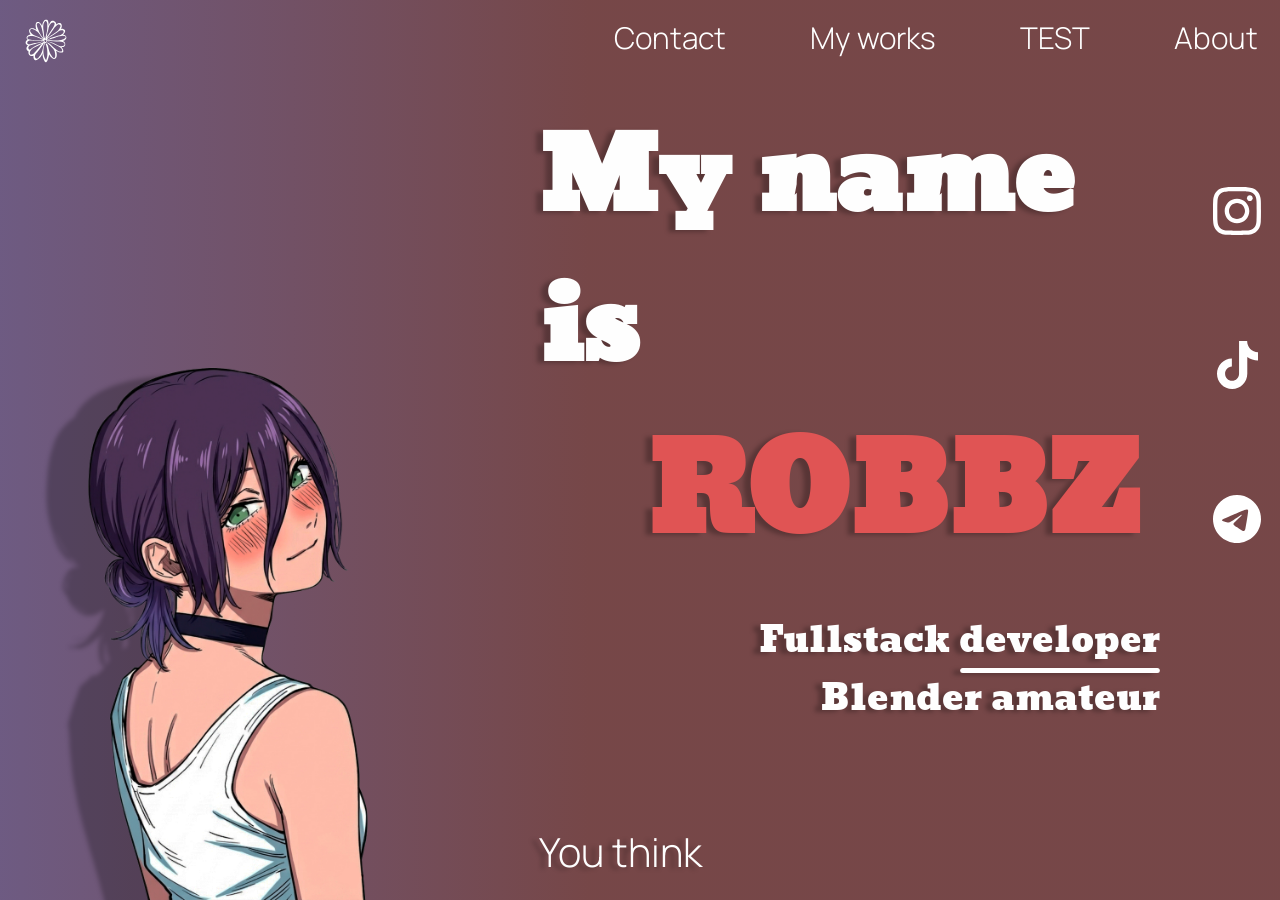
==== commit 7b52c1cc: "mobile adaptation started" ====
--- a/index.html
+++ b/index.html
@@ -5,8 +5,10 @@
     <meta name="viewport" content="width=device-width, initial-scale=1.0">
     <title>B8B8B8</title>
     <link rel="stylesheet" href="css/styles.css">
+    <link rel="icon" href="icons/chamomile_logo.svg" type="image/x-icon">
 </head>
 <body>
+    
     <div class="wrapper">
         <header class="container">
             <nav>
@@ -20,26 +22,33 @@
                     </li>
                     <li> <a href="https://t.me/robussines" target="_blank">Contact</a></li>
                     <li> <a href="#">My works</a></li>
+                    <li id="testbutton"> <a href="#">TEST</a></li>
                     <li class="aboutbutton"> <a href="/about.html">About</a></li>
                 </ul>
             </nav>
         </header>
         
+        
         <div class="hero">
             <div class="reze">
-                <img src="reze.png" alt="reze" id="imagereze" draggable="false" oncontextmenu="return false"> 
+                <img src="reze.png" alt="reze" id="imagereze" draggable="false" oncontextmenu="return false">
+                <img src="rezemob.png" alt="reze" id="imagerezemob" draggable="false" oncontextmenu="return false">  
             </div> 
 
             <div class="hero--info">  
                 
                 <div class="hello--text">
-                    <h1 style="color: #FEFEFE; font-size: 100px;">My name is</h1>
-                    <h1 style="color: #E05454; font-size: 120px;">ROBBZ</h1>
+                    <h1 style="color: #FEFEFE;">My name is</h1>
+                    <h1 style="color: #E05454;">ROBBZ</h1>
                     <div class="specialities">
                         <h3>Fullstack developer</h3>
                         <img src="icons/Line 1.svg" alt="line" id="linepic">
                         <h3>Blender amateur</h3>
                     </div>
+                </div>
+                <div class="mobbuttons">
+                    <a href="#" class="mobbutton" id="mobworks-button">Look at my works</a>
+                    <a href="/about.html" class="mobbutton" id="mobabout-button">About me</a>
                 </div>
                 <div class="hello--footer">
                     <h2>You think</h2>
@@ -87,7 +96,6 @@
             </div>
         </div>
         
-    </div>
     <script src="js/script.js"></script>
 </body>
 </html>
--- a/css/styles.css
+++ b/css/styles.css
@@ -20,19 +20,18 @@
 }
 
 html {
-    height: 100%;
+    width: 100vw;
+    height: 100vh;
 }
 
 
 body {
+    width: 100%;
     height: 100%;
     background: linear-gradient(-90deg, rgba(84, 25, 26, 0.8) 54%, rgba(48, 21, 77, 0.7) 100%);
 }
 
-.about-body {
-    height: 100%;
-    background: linear-gradient(90deg, rgba(84, 25, 26, 0.8) 54%, rgba(48, 21, 77, 0.7) 100%);
-}
+
 
 img {
     display: block;
@@ -109,7 +108,6 @@
 
 .reze {
     width: 35%;
-    height: 100%;
     z-index: 20;
     display: flex;
     flex-direction: column;
@@ -117,6 +115,7 @@
     flex-wrap: nowrap;
     opacity: 0;
     transition: opacity 500ms ease-in 50ms;
+
 }
 
 .reze.visible {
@@ -127,6 +126,12 @@
     width: 80%;
     z-index: 21;
     filter: drop-shadow(-42px 8px 2px rgba(0, 0, 0, 0.25));
+}
+
+#imagerezemob {
+    width: 80%;
+    z-index: 21;
+    display: none;
 }
 
 .hero--info {
@@ -158,11 +163,13 @@
 
 .hello--text h1:first-child {
     align-self: flex-start;
+    font-size: 100px;
     padding: 0 20px;
 }
 
 .hello--text h1:nth-child(2) {
     align-self: flex-end;
+    font-size: 120px;
     padding: 0 20px;
 }
 
@@ -186,6 +193,10 @@
     width: 50%;
 }
 
+.mobbuttons {
+    display: none;
+}
+
 .hello--footer {
     display: flex;
     flex-direction: row;
@@ -207,6 +218,7 @@
     opacity: 1;
 }
 
+
 .hero .social {
     align-self: center;
 }
@@ -238,177 +250,9 @@
     transition: 0.2s;
 }
 
-.about-hero {
-    display: flex;
-    flex-direction: row;
-    width: 100%;
-    height: 90%;
-    flex-wrap: nowrap;
-    flex: 1;
-}
-
-.about-info {
-    display: flex;
-    flex-direction: column;
-    justify-content: space-between;
-    height: 100%;
-    width: 60%;
-}
-
-.about--text {
-    display: flex;
-    flex-direction: column;
-    justify-content: space-between;
-    flex-wrap: wrap;
-    height: 45%;
-    padding: 20px;
-    margin: 20px;
-    color: white;
-}
-
-.aboutheader {
-    font-family: "Moul-Regular", "Moul";
-    font-size: 3em;
-    opacity: 0;
-    transition: opacity 500ms ease-in 50ms;
-}
-
-.aboutheader.visible {
-    opacity: 1;
-}
-
-.first-text, .second-text {
-    font-family: "Manrope-Regular", "Manrope";
-    font-size: 1.5em;
-    text-align: justify;
-    opacity: 0;
-    transition: opacity 1s ease-in 100ms;
-}
-
-.first-text.visible, .second-text.visible {
-    opacity: 1;
-}
-
-.skills-header {
-    color: white;
-    font-family: "Moul-Regular", "Moul";
-    font-size: 2em;
-    margin-left: 40px;
-    margin-top: auto;
-    opacity: 0;
-    transition: opacity 1s ease-in 100ms;
-}
-
-.skills-header.visible {
-    opacity: 1;
-}
-
-.skills-info {
-    display: flex;
-    padding: 20px;
-    height: 30%;
-    justify-content: space-between;
-    align-items: flex-start;
-    opacity: 0;
-    transition: opacity 1s ease-in 100ms;
-}
-
-.skills-info.visible {
-    opacity: 1;
-}
-
-.backend-cont {
-    display: flex;
-    align-items: center;
-    justify-content: space-evenly;
-    background-color: #A96262;
-    width: 35%;
-    height: 35%;
-    border: 2px solid #523B5D;
-    border-radius: 500px;
-}
-
-.frontend-cont {
-    display: flex;
-    align-items: center;
-    justify-content: space-evenly;
-    background-color: #A96262;
-    width: 35%;
-    height: 35%;
-    border: 2px solid #523B5D;
-    border-radius: 500px;
-}
-
-.hobby-cont {
-    display: flex;
-    align-items: center;
-    justify-content: space-evenly;
-    align-self: flex-end;
-    background-color: #A96262;
-    width: 35%;
-    height: 35%;
-    margin-bottom: 5%;
-    border: 2px solid #523B5D;
-    border-radius: 500px;
-}
-
-.c-item {
-    border: 2px solid #523B5D;
-    border-radius: 50%; 
-    background-color: #945555; 
-    width: 15%; 
-    height: 60%;
-    display: flex;
-    justify-content: center;
-    align-items: center;
-}
-
-.c-item img {
-    width: 70%;
-    height: 70%;
-    object-fit: contain;
-}
-
-.c-item:hover {
-    border: 2px solid #E05454;
-    transition: 0.2s;
-}
-
-.about-reze {
-    width: 40%;
-    height: 90vh;
-    display: flex;
-    align-items: flex-end;
-    justify-content: flex-end;
-    flex-wrap: nowrap;
-    opacity: 0;
-    transition: opacity 500ms ease-in 50ms;
-}
-
-.about-reze.visible {
-    opacity: 1;
-}
-
-#imageaboutreze {
-    width: 90%;
-    height: 75%;
-    filter: drop-shadow(37px 15px 2px rgba(0, 0, 0, 0.25));
-}
 
 /* Когда ширина экрана становится меньше 768px (это примерно планшет) */
 @media (max-width: 768px) {
-    #first-text, #second-text {
-        font-size: 14px;
-    }
-    #aboutheader {
-        font-size: 1.5em;
-        }
-
-    #imageaboutreze {
-        width: 90%;
-        height: 50%;
-        }
-
     .container li a {
         font-size: 14px;
         }
@@ -420,10 +264,114 @@
 
 /* Когда ширина экрана становится меньше 480px (это примерно телефон) */
 @media (max-width: 480px) {
-  #first-text, #second-text {
-    font-size: 10px;
-  }
-  #aboutheader {
-    font-size: 1em;
-    }
+    
+    .hero {
+        flex-direction: column;
+        justify-content: flex-start;
+        flex-wrap: nowrap;
+    }
+
+    .hero--info {
+        /* border: 2px dotted green; */
+        width: 100%;
+        height: auto;
+        padding: 0;
+        justify-content: center;
+        align-items: center;
+        margin-top: -10%;
+        filter: none;
+    }
+
+    .reze {
+        width: 100%;
+        align-items: center;
+        justify-content: flex-start;
+    }
+
+    .reze #imagereze {
+        display: none;
+    }
+
+    .reze #imagerezemob {
+        display: block;
+        width: 50%;
+        margin-right: 20px;
+    }
+
+    .hello--footer {
+        display: none;
+    }
+
+    .hello--text {
+        letter-spacing: 5%;
+        margin-left: 4%;
+        filter: drop-shadow(-7px 2px 2px rgba(0, 0, 0, 0.25));
+    }
+
+
+    .hello--text h1:first-child {
+        font-size: 40px;
+        align-self: center;
+    }
+
+    .hello--text h1:nth-child(2)
+    {
+        font-size: 40px;
+        align-self: center;
+    }
+
+    .specialities {
+        font-size: 13px;
+        margin: 0;
+        align-self: center;
+        align-items: center;
+    }
+
+    .specialities #linepic {
+        display: none;
+    }
+
+    .mobbuttons {
+        display: flex;
+        flex-direction: column;
+        justify-content: space-evenly;
+        height: 130px;
+        width: 50%;
+        margin-top: 2%;
+        opacity: 0;
+        transition: opacity 1s ease-in 100ms;
+    }
+
+    .mobbuttons.visible {
+        opacity: 1;
+    }
+
+    .mobbutton {
+        display: flex;
+        align-items: center;
+        justify-content: center;
+        font-family: "Manrope-Regular", "Manrope", sans-serif;
+        font-weight: 200;
+        font-size: 18px;
+        color: #FEFEFE;
+        border-radius: 10px;
+        border: 0;
+        text-decoration: none;
+        background-color: rgb(224, 84, 84, 0.4);
+        height: 40px;
+        filter: drop-shadow(-2px 2px 4px rgba(0, 0, 0, 0.25));
+    }
+
+    #mobabout-button {
+        background-color: rgb(255,255,255, 0.1);
+        width: 75%;
+        align-self: center;
+        margin-left: 10px;
+    }
+
+    .social {
+        flex-direction: row;
+        display: none;
+    }
+
 }
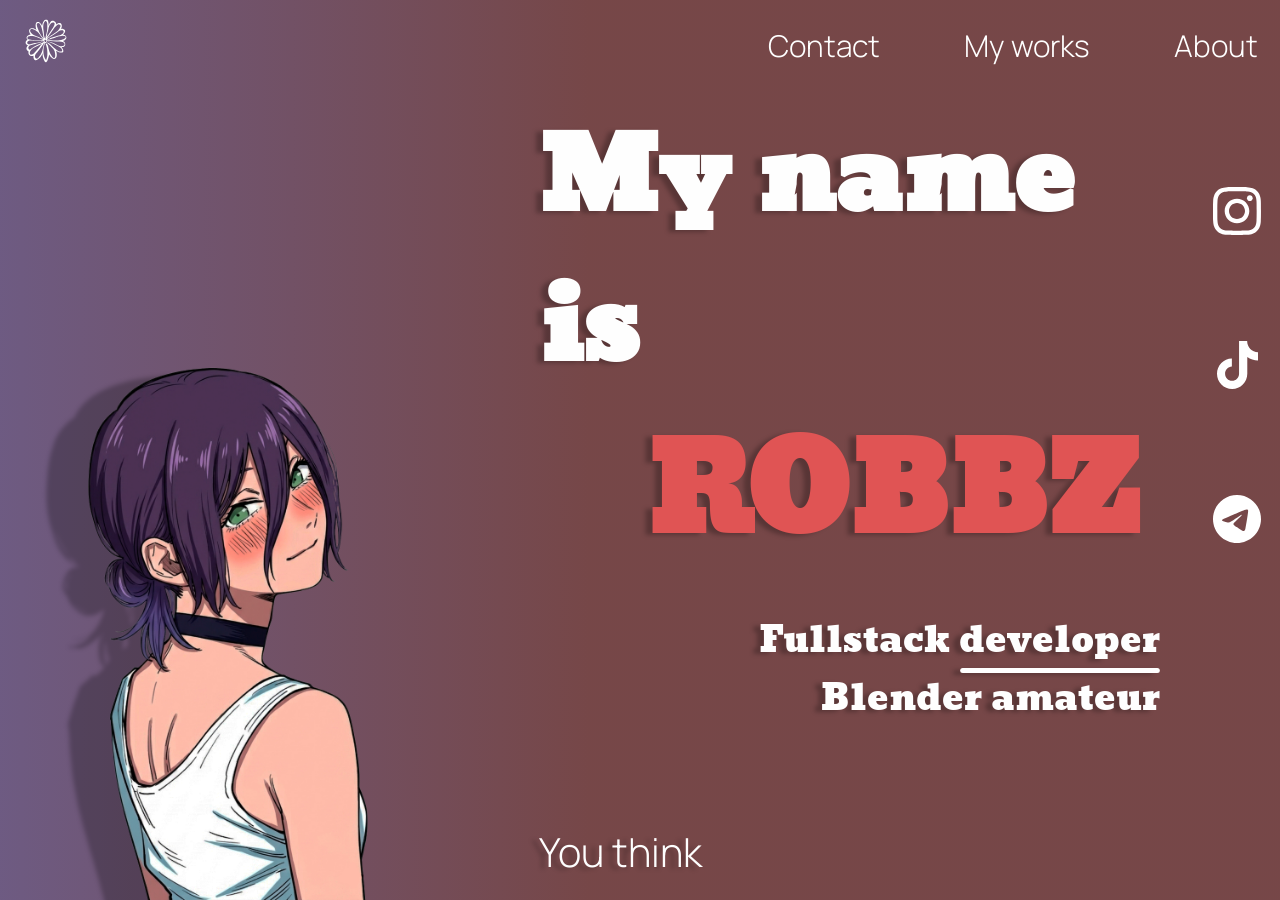
==== commit 00b1a8ce: "sidemenu started" ====
--- a/index.html
+++ b/index.html
@@ -22,8 +22,13 @@
                     </li>
                     <li> <a href="https://t.me/robussines" target="_blank">Contact</a></li>
                     <li> <a href="#">My works</a></li>
-                    <li id="testbutton"> <a href="#">TEST</a></li>
                     <li class="aboutbutton"> <a href="/about.html">About</a></li>
+                    <li id="sidemenubutton">
+                        <button>
+                            <svg xmlns="http://www.w3.org/2000/svg" width="24" height="24" viewBox="0 0 24 24" fill="currentColor" stroke="currentColor" stroke-width="2" stroke-linecap="round" stroke-linejoin="round" class="lucide lucide-menu-icon lucide-menu"><path d="M4 5h16"/><path d="M4 12h16"/><path d="M4 19h16"/>
+                            </svg> 
+                        </button> 
+                    </li>
                 </ul>
             </nav>
         </header>
@@ -94,8 +99,21 @@
 
                 </a>
             </div>
+            
         </div>
-        
+        <div class="sidemenu">
+            <div class="cb-container">
+                <button id="sidemenuclosebutton">
+                    <svg xmlns="http://www.w3.org/2000/svg" width="24" height="24" viewBox="0 0 24 24" fill="none" stroke="currentColor" stroke-width="2" stroke-linecap="round" stroke-linejoin="round" class="lucide lucide-x-icon lucide-x"><path d="M18 6 6 18"/><path d="m6 6 12 12"/>
+                    </svg>
+                </button>
+            </div>
+            <ul>
+                <li> <a href="https://t.me/robussines" target="_blank">Contact</a></li>
+                <li> <a href="#">My works</a></li>
+                <li> <a href="/about.html">About</a></li>
+            </ul>    
+        </div> 
     <script src="js/script.js"></script>
 </body>
 </html>
--- a/css/styles.css
+++ b/css/styles.css
@@ -32,7 +32,6 @@
 }
 
 
-
 img {
     display: block;
     max-width: 100%;
@@ -60,6 +59,7 @@
     display: flex; 
     flex-direction: row;
     justify-content: flex-end;
+    align-items: center;
     gap: 80px;
     margin: 0 20px;  
 }   
@@ -97,6 +97,9 @@
     transition: 200ms;
 }
 
+.container nav ul li:last-child {
+        display: none;
+    }
 
 .hero {
     width: 100%;
@@ -250,21 +253,52 @@
     transition: 0.2s;
 }
 
+.sidemenu {
+    display: none;
+}
+
 
 /* Когда ширина экрана становится меньше 768px (это примерно планшет) */
 @media (max-width: 768px) {
-    .container li a {
-        font-size: 14px;
-        }
-    .container ul {
-        gap: 40px;
-
-        }   
+ 
 }
 
 /* Когда ширина экрана становится меньше 480px (это примерно телефон) */
 @media (max-width: 480px) {
+
+    .container nav ul {
+        margin: 0 10px;
+    }
+
+    .container li a {
+        font-size: 16px;
+    }
+
+    .container nav ul li:first-child svg {
+        width: 42px;
+        height: 42px;
+    }
+
+    .container nav ul li:nth-child(n+2)
+    {
+        display: none;
+    }
     
+    .container nav ul li:last-child {
+        display: block;
+    }
+    
+    .container nav ul li:last-child button {
+        display: flex;
+        justify-content: center;
+        align-items: center;
+        background: none;
+        border: 2px white solid;
+        color: #FEFEFE;
+        border-radius: 5px;
+        padding: 5px;
+    }
+
     .hero {
         flex-direction: column;
         justify-content: flex-start;
@@ -272,7 +306,6 @@
     }
 
     .hero--info {
-        /* border: 2px dotted green; */
         width: 100%;
         height: auto;
         padding: 0;
@@ -294,7 +327,7 @@
 
     .reze #imagerezemob {
         display: block;
-        width: 50%;
+        width: 60%;
         margin-right: 20px;
     }
 
@@ -370,8 +403,64 @@
     }
 
     .social {
+        height: 0;
         flex-direction: row;
-        display: none;
+        display: flex;
+        width: 100%;
+        justify-content: space-around;
+        align-items: flex-end;
+        margin: 25% 0 10% 0;
+        
+    }
+
+    .social a svg {
+        width: 36px;
+        height: 36px;
+    }
+
+    .sidemenu.visible {
+        display: flex;
+        position: fixed;
+        width: 100%;
+        height: 100%;
+        z-index: 999;
+
+        flex-direction: column;
+        justify-content: center;
+        align-items: center;
+        text-decoration: none;
+
+        background: linear-gradient(90deg, rgba(62, 40, 64, 1) 0%, rgba(77, 43, 48, 1) 100%);
+    }
+
+    .sidemenu .cb-container {
+        position: absolute;
+        top: 0;
+        width: 100%;
+        display: flex;
+        justify-content: flex-end;
+    }
+    
+    #sidemenuclosebutton {
+        margin: 20px;
+    }
+
+    .sidemenu li {
+        list-style-type: none;
+    }
+
+    .sidemenu button {
+        display: flex;
+        justify-content: center;
+        align-items: center;
+        background: none;
+        border: 2px white solid;
+        color: #FEFEFE;
+        border-radius: 5px;
+    }
+
+    .sidemenu ul {
+        align-self: center;
     }
 
 }
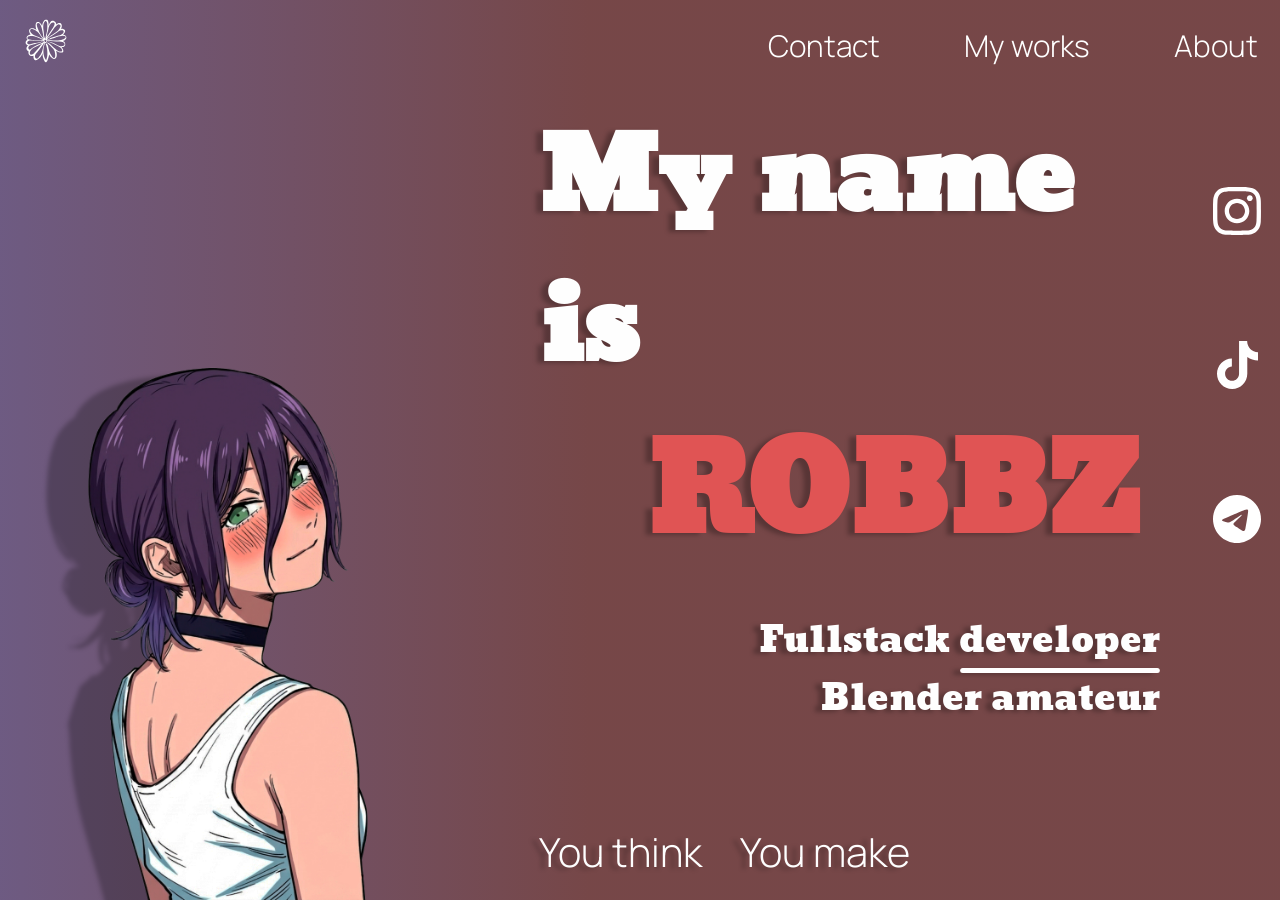
==== commit c10e2c4e: "mobile about page done" ====
--- a/index.html
+++ b/index.html
@@ -8,7 +8,6 @@
     <link rel="icon" href="icons/chamomile_logo.svg" type="image/x-icon">
 </head>
 <body>
-    
     <div class="wrapper">
         <header class="container">
             <nav>
@@ -111,9 +110,10 @@
             <ul>
                 <li> <a href="https://t.me/robussines" target="_blank">Contact</a></li>
                 <li> <a href="#">My works</a></li>
-                <li> <a href="/about.html">About</a></li>
+                <li> <a href="/about.html">About me</a></li>
             </ul>    
         </div> 
+    </div>
     <script src="js/script.js"></script>
 </body>
 </html>
--- a/css/styles.css
+++ b/css/styles.css
@@ -31,6 +31,9 @@
     background: linear-gradient(-90deg, rgba(84, 25, 26, 0.8) 54%, rgba(48, 21, 77, 0.7) 100%);
 }
 
+body.sidemenuopened {
+    overflow: hidden;
+}
 
 img {
     display: block;
@@ -418,19 +421,29 @@
         height: 36px;
     }
 
-    .sidemenu.visible {
-        display: flex;
+    .sidemenu {
+        z-index: 999;
+        opacity: 0;
+        visibility: hidden;
+        transition: opacity 200ms ease-in, visibility 0s linear 500ms;
+
         position: fixed;
         width: 100%;
         height: 100%;
-        z-index: 999;
-
+
+        display: flex;
         flex-direction: column;
         justify-content: center;
         align-items: center;
         text-decoration: none;
 
         background: linear-gradient(90deg, rgba(62, 40, 64, 1) 0%, rgba(77, 43, 48, 1) 100%);
+    }
+
+    .sidemenu.visible {
+        opacity: 1;
+        visibility: visible;
+        transition: opacity 200ms ease-in;
     }
 
     .sidemenu .cb-container {
@@ -439,14 +452,38 @@
         width: 100%;
         display: flex;
         justify-content: flex-end;
+        margin: 5px 0 0 15px;
     }
     
     #sidemenuclosebutton {
         margin: 20px;
     }
 
+    #sidemenubutton {
+        align-self: flex-start;
+    }
+
+    .sidemenu ul {
+        display: flex;
+        width: 100%;
+        height: 50%;
+        flex-direction: column;
+        align-items: center;
+        justify-content: center;
+        gap: 50px;
+        margin-left: 10px;
+    }
+
     .sidemenu li {
         list-style-type: none;
+    }
+
+    .sidemenu li a {
+        color: white;
+        text-decoration: none;
+        font-family: "Manrope-Regular", "Manrope";
+        font-weight: 400;
+        font-size: 30px;
     }
 
     .sidemenu button {
@@ -457,6 +494,7 @@
         border: 2px white solid;
         color: #FEFEFE;
         border-radius: 5px;
+        padding: 5px;
     }
 
     .sidemenu ul {
